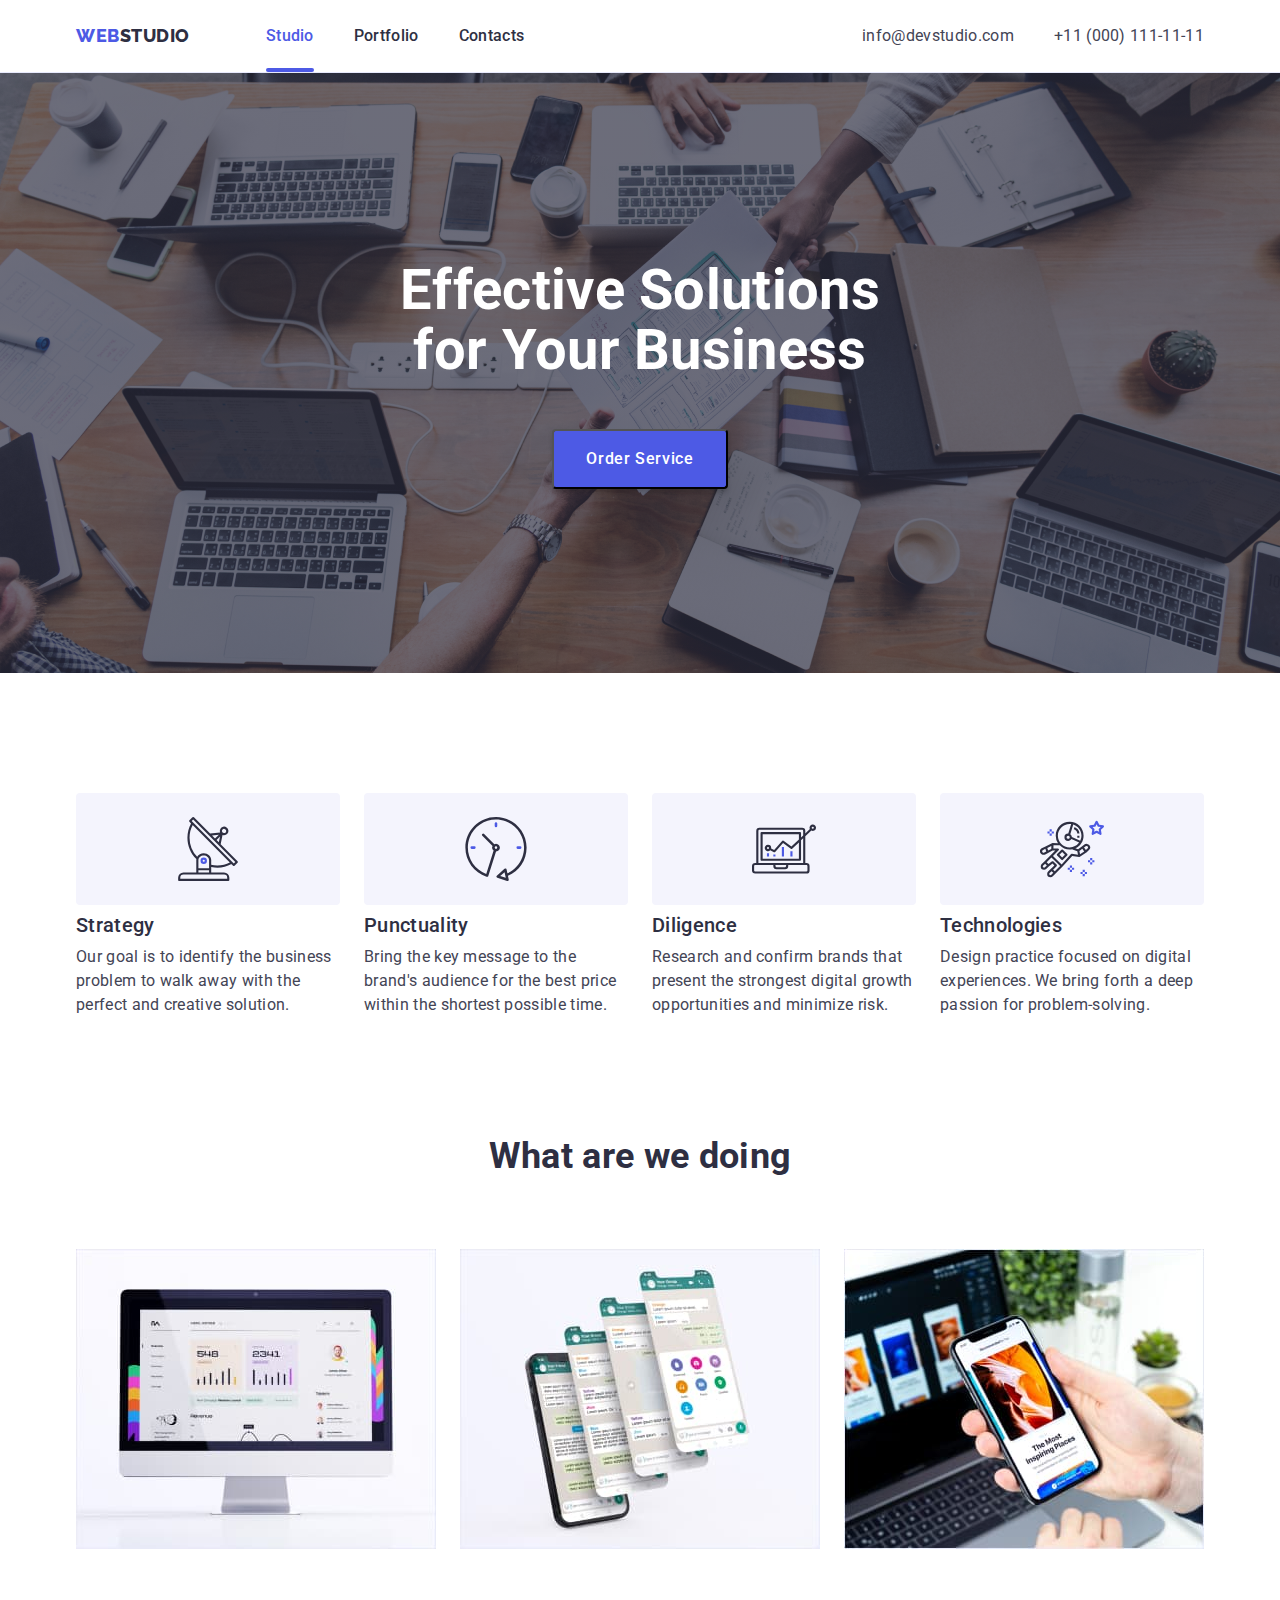
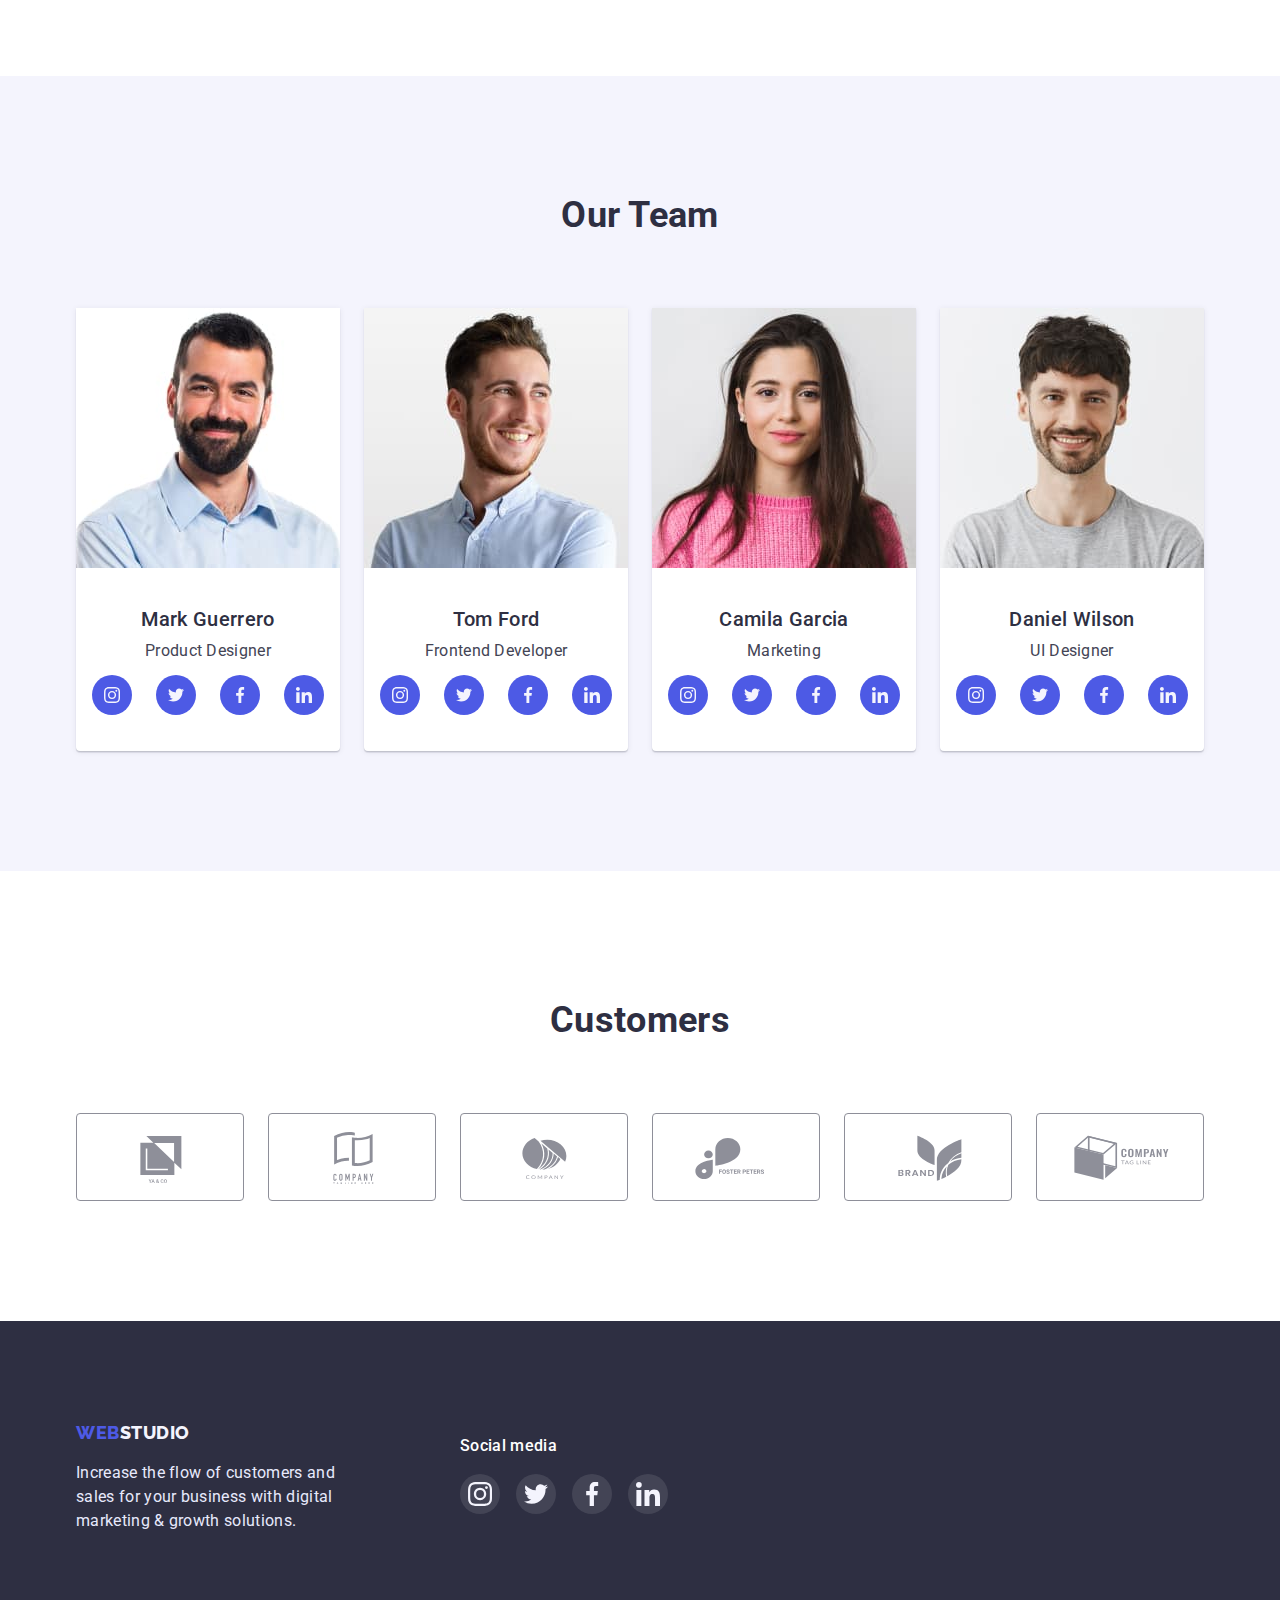
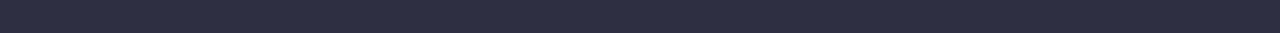
==== index.html @ 01c31805 "Initial commit" ====
<!DOCTYPE html>
<html lang="en">
  <head>
    <meta charset="UTF-8" />
    <meta http-equiv="X-UA-Compatible" content="IE=edge" />
    <meta name="viewport" content="width=device-width, initial-scale=1.0" />
    <title>Document</title>
    <link
      rel="stylesheet"
      href="https://fonts.googleapis.com/css2?family=Raleway:wght@800&family=Roboto:wght@400;500;700&display=swap"
    />
    <link
      rel="stylesheet"
      href="https://cdnjs.cloudflare.com/ajax/libs/modern-normalize/1.1.0/modern-normalize.min.css"
    />
    <link rel="stylesheet" href="./css/styles.css" />
  </head>
  <body>
    <header class="header">
      <div class="container nav-items">
        <nav class="header-nav">
          <a href="./index.html" class="header-logo"><span>Web</span>studio</a>

          <ul class="site-nav">
            <li class="nav-item item">
              <a href="./index.html" class="link current">Studio</a>
            </li>
            <li class="nav-item item">
              <a href="./portfolio.html" class="link">Portfolio</a>
            </li>
            <li class="nav-item item"><a href="" class="link">Contacts</a></li>
          </ul>
        </nav>

        <ul class="contact-list">
          <li class="item">
            <a href="" class="contacts">info@devstudio.com</a>
          </li>
          <li class="item">
            <a href="" class="contacts">+11 (000) 111-11-11</a>
          </li>
        </ul>
      </div>
    </header>

    <main>
      <!--Hero section-->
      <section class="hero">
        <div class="container">
          <h1 class="hero-title">Effective Solutions for Your Business</h1>

          <button type="button" class="button button-hero" data-modal-open>Order Service</button>
        </div>
      </section>

      <!--Features list-->
      <section class="section">
        <h2 class="visually-hidden">Перечень услуг</h2>
        <div class="container">
          <ul class="features">
            <li class="feture-item item icon-antenna">
              <div class="feature-thumb">
              <svg class="feature-icon" width="64" height="64">
                <use href="./images/symbol-defs.svg#icon-antenna"></use>
              </svg>
              </div>
              <h3 class="feature-title title">Strategy</h3>
              <p>
                Our goal is to identify the business problem to walk away with
                the perfect and creative solution.
              </p>
            </li>
            <li class="feture-item item">
              <div class="feature-thumb">
              <svg class="feature-icon" width="64" height="64">
                <use href="./images/symbol-defs.svg#icon-clock"></use>
              </svg>
              </div>
              <h3 class="title">Punctuality</h3>
              <p>
                Bring the key message to the brand's audience for the best price
                within the shortest possible time.
              </p>
            </li>
            <li class="feture-item item icon-diagram">
              <div class="feature-thumb">
              <svg class="feature-icon" width="64" height="64">
                <use href="./images/symbol-defs.svg#icon-diagram"></use>
              </svg>
              </div>
              <h3 class="title">Diligence</h3>
              <p>
                Research and confirm brands that present the strongest digital
                growth opportunities and minimize risk.
              </p>
            </li>
            <li class="feture-item item icon-astronaut">
              <div class="feature-thumb">
              <svg class="feature-icon" width="64" height="64">
                <use href="./images/symbol-defs.svg#icon-astronaut"></use>
              </svg>
              </div>
              <h3 class="title">Technologies</h3>
              <p>
                Design practice focused on digital experiences. We bring forth a
                deep passion for problem-solving.
              </p>
            </li>
          </ul>
        </div>
      </section>

      <!--Examples photo-->
      <section class="section padding-bottom">
        <div class="container">
          <h2 class="section-title">What are we doing</h2>

          <ul class="examples">
            <li class="item">
              <img src="./images/img1.jpg" alt="Screen" width="360" />
            </li>
            <li class="item">
              <img src="./images/img2.jpg" alt="Three phones" width="360" />
            </li>
            <li class="item">
              <img src="./images/img3.jpg" alt="One phone" width="360" />
            </li>
          </ul>
        </div>
      </section>

      <!--Team section-->
      <section class="section team">
        <div class="container">
          <h2 class="section-title">Our Team</h2>

          <ul class="team">
            <li class="item">
              <img src="./images/img-mark.jpg" alt="Mark" width="264" />
              <h3 class="team-title">Mark Guerrero</h3>
              <p>Product Designer</p>
              <div class="team-thumb">
                <a class="team-link" href="">
                  <svg class="team-icon" width="16" height="16">
                    <use href="./images/symbol-defs.svg#icon-instagram"></use>
                  </svg>
                </a>
                <a class="team-link" href="">
                  <svg class="team-icon" width="16" height="16">
                    <use href="./images/symbol-defs.svg#icon-twitter"></use>
                  </svg>
                </a>
                <a class="team-link" href="">
                  <svg class="team-icon" width="16" height="16">
                    <use href="./images/symbol-defs.svg#icon-facebook"></use>
                  </svg>
                </a>
                <a class="team-link" href="">
                  <svg class="team-icon" width="16" height="16">
                    <use href="./images/symbol-defs.svg#icon-linkedin"></use>
                  </svg>
                </a>
              </div>
            </li>
            <li class="item">
              <img src="./images/img-tom.jpg" alt="Tom" width="264" />
              <h3 class="team-title">Tom Ford</h3>
              <p>Frontend Developer</p>
              <div class="team-thumb">
                <a class="team-link" href="">
                  <svg class="team-icon" width="16" height="16">
                    <use href="./images/symbol-defs.svg#icon-instagram"></use>
                  </svg>
                </a>
                <a class="team-link" href="">
                  <svg class="team-icon" width="16" height="16">
                    <use href="./images/symbol-defs.svg#icon-twitter"></use>
                  </svg>
                </a>
                <a class="team-link" href="">
                  <svg class="team-icon" width="16" height="16">
                    <use href="./images/symbol-defs.svg#icon-facebook"></use>
                  </svg>
                </a>
                <a class="team-link" href="">
                  <svg class="team-icon" width="16" height="16">
                    <use href="./images/symbol-defs.svg#icon-linkedin"></use>
                  </svg>
                </a>
              </div>
            </li>
            <li class="item">
              <img src="./images/img-camila.jpg" alt="Camila" width="264" />
              <h3 class="team-title">Camila Garcia</h3>
              <p>Marketing</p>
              <div class="team-thumb">
                <a class="team-link" href="">
                  <svg class="team-icon" width="16" height="16">
                    <use href="./images/symbol-defs.svg#icon-instagram"></use>
                  </svg>
                </a>
                <a class="team-link" href="">
                  <svg class="team-icon" width="16" height="16">
                    <use href="./images/symbol-defs.svg#icon-twitter"></use>
                  </svg>
                </a>
                <a class="team-link" href="">
                  <svg class="team-icon" width="16" height="16">
                    <use href="./images/symbol-defs.svg#icon-facebook"></use>
                  </svg>
                </a>
                <a class="team-link" href="">
                  <svg class="team-icon" width="16" height="16">
                    <use href="./images/symbol-defs.svg#icon-linkedin"></use>
                  </svg>
                </a>
              </div>
            </li>
            <li class="item">
              <img src="./images/img-daniel.jpg" alt="Daniel" width="264" />
              <h3 class="team-title">Daniel Wilson</h3>
              <p class="team-txt">UI Designer</p>
              <div class="team-thumb">
                <a class="team-link" href="">
                  <svg class="team-icon" width="16" height="16">
                    <use href="./images/symbol-defs.svg#icon-instagram"></use>
                  </svg>
                </a>
                <a class="team-link" href="">
                  <svg class="team-icon" width="16" height="16">
                    <use href="./images/symbol-defs.svg#icon-twitter"></use>
                  </svg>
                </a>
                <a class="team-link" href="">
                  <svg class="team-icon" width="16" height="16">
                    <use href="./images/symbol-defs.svg#icon-facebook"></use>
                  </svg>
                </a>
                <a class="team-link" href="">
                  <svg class="team-icon" width="16" height="16">
                    <use href="./images/symbol-defs.svg#icon-linkedin"></use>
                  </svg>
                </a>
              </div>
            </li>
          </ul>
        </div>
      </section>
    </main>

    <section class="section customer-section">
      <div class="container">
        <h2 class="section-title">Customers</h2>
        <ul class="customer-list">
          <li>
            <a class="customer-link" href="">
              <svg class="customer-icon">
                <use href="./images/symbol-defs.svg#icon-customer1"></use>
              </svg>
            </a>
          </li>
          <li>
            <a class="customer-link" href="">
              <svg class="customer-icon">
                <use href="./images/symbol-defs.svg#icon-customer2"></use>
              </svg>
            </a>
          </li>
          <li>
            <a class="customer-link" href="">
              <svg class="customer-icon">
                <use href="./images/symbol-defs.svg#icon-customer3"></use>
              </svg>
            </a>
          </li>
          <li>
            <a class="customer-link" href="">
              <svg class="customer-icon">
                <use href="./images/symbol-defs.svg#icon-customer4"></use>
              </svg>
            </a>
          </li>
          <li>
            <a class="customer-link" href="">
              <svg class="customer-icon">
                <use href="./images/symbol-defs.svg#icon-customer5"></use>
              </svg>
            </a>
          </li>
          <li>
            <a class="customer-link" href="">
              <svg class="customer-icon">
                <use href="./images/symbol-defs.svg#icon-customer6"></use>
              </svg>
            </a>
          </li>
        </ul>

      </div>
    </section>

    <!--Footer-->
    <footer class="footer">
      <div class="container footer-container">
        <div class="footer-content">
          <a href="./index.html" class="footer-logo"><span>Web</span>studio</a>
          <p>
            Increase the flow of customers and sales for your business with
            digital marketing & growth solutions.
          </p>
        </div>
        <div class="footer-media">
          <h2 class="footer-title">Social media</h2>
          <ul class="footer-list">
            <li class="footer-item">
              <a href="" class="footer-link">
                <svg class="footer-icon">
                  <use href="./images/symbol-defs.svg#icon-instagram"></use>
                </svg>
              </a>
            </li>
            <li class="footer-item">
              <a href="" class="footer-link">
                <svg class="footer-icon">
                  <use href="./images/symbol-defs.svg#icon-twitter"></use>
                </svg>
              </a>
            </li>
            <li class="footer-item">
              <a href="" class="footer-link">
                <svg class="footer-icon">
                  <use href="./images/symbol-defs.svg#icon-facebook"></use>
                </svg>
              </a>
            </li>
            <li class="footer-item">
              <a href="" class="footer-link">
                <svg class="footer-icon">
                  <use href="./images/symbol-defs.svg#icon-linkedin"></use>
                </svg>
              </a>
            </li>
          </ul>
        </div>
      </div>
    </footer>

    <!-- Modal -->
    <div class="backdrop is-hidden" data-modal>
      <div class="modal">
        <button class="close-btn" data-modal-close>
          <svg class="icon-close">
            <use href="./images/symbol-defs.svg#icon-close"></use>
          </svg>
        </button>
        <h2>Leave your contacts and we will call you back</h2>
        <form class="js-speaker-form">
          <label for="name">Name</label>
          <input type="text" name="name" id="name">

          <label for="tel">Phone</label>
          <input type="tel" name="tel" id="tel">

          <label for="mail">Email</label>
          <input type="email" name="mail" id="mail">

          <label for="comment">Comment</label>
          <textarea name="comment" id="comment" cols="30" rows="10"></textarea>

          <input type="checkbox" name="accept" value="accept" id="accept">
          <label for="accept">I accept the terms and conditions of the Privacy Policy</label>

          <button type="submit">Send</button>
        </form>
      </div>
    </div>

    <script src="./js/modal.js"></script>
  </body>
</html>
---- css/styles.css ----
:root {
    --heading-text-color: #2E2F42;
    --primary-text-color: #434455;
    --hero-title-color: #FFFFFF;
    --hover-focus-color: #4D5AE5;
    --footer-logo-color: #F4F4FD;
    --footer-text: #E7E9FC;
    --button-backgrnd-color-accent: #404BBF;
    --customer-bg-cl: #8E8F99;
    --footer-10-link-bg: rgba(255, 255, 255, 0.1);
    --green-cl: #31D0AA;
    --modal-bg: #FCFCFC;
     

}

body {
    background-color: #FFFFFF;
    color: var(--primary-text-color);
    font-family: Roboto, sans-serif;
    letter-spacing: 0.02em;
    font-weight: 400;
    font-size: 16px;
    line-height: 1.5;
}

ul {
    padding: 0;
    margin: 0;
    list-style: none;
}


/* header logo */
.header {
    border-bottom: 1px solid var(--footer-text);
}
.header-logo {
    color: var(--heading-text-color); 
    font-family: 'Raleway';
    font-weight: 800;
    font-size: 18px;
    line-height: 1.33;
    letter-spacing: 0.03em;
    text-transform: uppercase;
    text-decoration: none;

    transition: color 250ms cubic-bezier(0.4, 0, 0.2, 1);

}
.header-logo span {
    color: var(--hover-focus-color);
    
}
.header-logo:hover,
.header-logo:focus {
    color: var(--hover-focus-color);
}

.nav-items {
    display: flex;
    align-items: center;
}

.header-nav {
    display: flex;
    align-items: center;
}

/* Site nav */
.site-nav .link {
    display: block;
    padding-top: 24px;
    padding-bottom: 24px;

    color: var(--heading-text-color);
    font-weight: 500;
    font-size: 16px;
    line-height: 1.5;
    text-decoration: none;

    transition: color 250ms cubic-bezier(0.4, 0, 0.2, 1);
}

.site-nav .link:hover, 
.site-nav .link:focus {
    color: var(--hover-focus-color);
}

.site-nav .link.current {
    color: var(--hover-focus-color);
}

.site-nav {
    display: flex;
    margin-left: 76px;
}

.site-nav .item + .item {
    margin-left: 40px;
}

.nav-item {
    position: relative;
}

.current::after {
    position: absolute;
    display: inline-block;
    content: "";
    width: 100%;
    height: 4px;
    left: 0;
    bottom: 0;
    background-color: var(--hover-focus-color);
    border-radius: 2px;
}

/* contacts */
.contacts {
    color: var(--primary-text-color);
    font-size: 16px;
    line-height: 1.5;
    text-decoration: none;

    transition: color 250ms cubic-bezier(0.4, 0, 0.2, 1);
}

.contacts:hover,
.contacts:focus {
    color: var(--hover-focus-color);
}

.contact-list {
    display: flex;
    margin-left: auto;
}

.contact-list .item + .item {
    margin-left: 40px;
}

/* Container */
.container {
    margin-left: auto;
    margin-right: auto;
    width: 1158px;
    padding-left: 15px;
    padding-right: 15px;
    /* outline: 1px solid tomato; */
}


/* Hero */
.hero {
    padding-top: 188px;
    padding-bottom: 188px;

    text-align: center;
    background-color: var(--primary-text-color);

    background-image: linear-gradient(
    to right,    
    rgba(46, 47, 66, 0.7),
    rgba(46, 47, 66, 0.7)),
    
    url(../images/people-office-hero.jpg);

    background-repeat: no-repeat;
    background-position: center;
    background-size: cover;
    margin-right: auto;
    margin-left: auto;
    max-width: 1440px;
    height: 600px;
    

}

.hero-title {
    margin-left: auto;
    margin-right: auto;
    margin-top: 0;
    margin-bottom: 48px;
    width: 494px;

    color: var(--hero-title-color);
    font-weight: 700;
    font-size: 56px;
    line-height: 1.07;

}

/* Hidden */
.visually-hidden {
    position: absolute;
    width: 1px;
    height: 1px;
    margin: -1px;
    border: 0;
    padding: 0;

    white-space: nowrap;
    clip-path: inset(100%);
    clip: rect(0 0 0 0);
    overflow: hidden;
}

/* Section */
.section {
   /* background-color: aqua; */
   padding-top: 120px;
   padding-bottom: 120px;
}

.section.padding-bottom {
    padding-top: 0;
    padding-bottom: 120px;
}



.section-title {
    margin-top: 0;
    margin-bottom: 72px;

    color: var(--heading-text-color);
    font-style: 400;
    font-weight: 700;
    font-size: 36px;
    line-height: 1.11;
    text-align: center;
}


/* Features and Team */
.features {
    display: flex;
}

.features .item + .item {
    margin-left: 24px;
}

.features .item {
    min-width: 264px;
}

.features .title,
.team-title {
    margin-top: 0;
    margin-bottom: 8px;

    color: var(--heading-text-color);
    font-weight: 500;
    font-size: 20px;
    line-height: 1.2;   
}

.features p {
    margin-top: 0;
    margin-bottom: 0;
}

.feature-thumb {
    display: flex;
    background-color: var(--footer-logo-color);
    width: 264px;
    height: 112px;
    border-radius: 4px;
    justify-content: center;
    align-items: center;
    margin-bottom: 8px;
}

.feature-icon {
    
}

/* what are  we doing */
.examples {
    display: flex;
}

.examples .item + .item {
    margin-left: 24px;
}

/* Team  */
.team {
    display: flex;
}

.team .item {
    text-align: center;
    padding: 0px 0px 32px;

    background: var(--hero-title-color);
    box-shadow: 0px 1px 6px rgba(46, 47, 66, 0.08), 0px 1px 1px rgba(46, 47, 66, 0.16), 0px 2px 1px rgba(46, 47, 66, 0.08);
    border-radius: 0px 0px 4px 4px;
}

.team .item + .item {
    margin-left: 24px;
}

.section.team {
    background-color: var(--footer-logo-color);
}

.team img {
    margin-bottom: 32px;
}

.team p {
    margin-top: 0;
    margin-bottom: 8px;
}

.team-link {
    display: flex;
    text-decoration: none;
    background-color: var(--hover-focus-color);
    width: 40px;
    height: 40px;
    border-radius: 50%;
    justify-content: center;
    align-items: center;

    transition: color 250ms cubic-bezier(0.4, 0, 0.2, 1);
}

.team-link:hover,
.team-link:focus {
    background-color: var(--button-backgrnd-color-accent);
}

.team-thumb {
    display: flex;
    gap: 24px;
    justify-content: center;
    padding-top: 4px;
    padding-bottom: 4px;

}

.team-icon {
  fill: var(--footer-logo-color);  
}

/* CUSTOMERS */

.customer-section {
    padding-top: 130px;
    padding-bottom: 120px;
}

.customer-list {
    display: flex;
    gap: 24px;
}

.customer-icon {
    width: 104px;
    height: 56px;
    fill: var(--customer-bg-cl);

    transition: color 250ms cubic-bezier(0.4, 0, 0.2, 1);
}

.customer-link {
    display: flex;
    border: 1px solid var(--customer-bg-cl);
    border-radius: 4px;
    width: 168px;
    height: 88px;
    justify-content: center;
    align-items: center;

    transition: color 250ms cubic-bezier(0.4, 0, 0.2, 1);
}

.customer-link:hover .customer-icon,
.customer-icon:focus .customer-icon {
    fill: var(--button-backgrnd-color-accent);
}

.customer-link:hover,
.customer-link:focus {
    border-color: var(--button-backgrnd-color-accent);
}


/* Buttons */
.button {
    display: inline-block;

    color: var(--hero-title-color);
    background-color: var(--hover-focus-color);
    cursor: pointer;
    font-family: 'Roboto';
    font-weight: 500;
    font-size: 16px;
    line-height: 1.5;
    letter-spacing: 0.04em;
    border-radius: 4px;
    text-align: center;
}
.button.filters {
    padding: 12px 24px;

    color: var(--hover-focus-color);
    background-color: var(--footer-logo-color);
    border: 1px solid var(--footer-text);

    transition: color 250ms cubic-bezier(0.4, 0, 0.2, 1),
    background-color 250ms cubic-bezier(0.4, 0, 0.2, 1),
    box-shadow 250ms cubic-bezier(0.4, 0, 0.2, 1);
}

.button.filters:hover,
.button.filters:focus {
    color: var(--hero-title-color);
    background-color: var(--button-backgrnd-color-accent);
    box-shadow: 0px 3px 1px rgba(0, 0, 0, 0.1), 0px 2px 1px rgba(0, 0, 0, 0.08), 0px 2px 2px rgba(0, 0, 0, 0.12);
    border: none;
}

.button-hero {
    padding: 16px 32px;
    min-width: 169px;
    box-shadow: 0px 4px 4px rgba(0, 0, 0, 0.15);

    transition: background-color 250ms cubic-bezier(0.4, 0, 0.2, 1);
}

.button-hero:hover,
.button-hero:focus {
    background: var(--button-backgrnd-color-accent)
}


.buttons-potfolio {
    display: flex;
    justify-content: center;
    margin-bottom: 72px;
}

.buttons-potfolio .item + .item {
    margin-left: 24px;
}


/* Footer */
.footer-logo {
    color: var(--footer-logo-color);
    font-family: Raleway;
    font-weight: 800;
    font-size: 18px;
    line-height: 1.33;
    letter-spacing: 0.03em;
    text-transform: uppercase;
    text-decoration: none;
}
.footer-logo span {
    color: var(--hover-focus-color);
}
.footer p {
    margin-top: 0;
    margin-bottom: 0;

    color: var(--footer-text);   
}

.footer {
    padding-top: 100px;
    padding-bottom: 100px;

    background-color: var(--heading-text-color);
}

.footer-content {
    width: 264px;
    margin-right: 120px;
}
.footer-content a {
    display: inline-block;
    margin-bottom: 16px;
}

.footer-container {
    display: flex;
}

.footer-title {
    margin-bottom: 16px;

    font-weight: 500;
    font-size: 16px;
    line-height: calc(24 / 16);
    color: var(--hero-title-color);
}

.footer-list {
    display: flex;
    gap: 16px;
}

.footer-icon {
    width: 24px;
    height: 24px;
    fill: var(--footer-logo-color);
}

.footer-link {
    display: flex;
    justify-content: center;
    align-items: center;
    width: 40px;
    height: 40px;
    background-color: var(--footer-10-link-bg);
    border-radius: 50%;  

    transition: background-color 250ms cubic-bezier(0.4, 0, 0.2, 1);
}

.footer-link:hover,
.footer-link:focus {
    background-color: var(--green-cl);
}



/* Styles for portfolio */
.portfolio-title {
    margin-top: 0;
    margin-bottom: 8px;

    color: var(--heading-text-color);
    font-family: 'Roboto';
    font-weight: 500;
    font-size: 20px;
    line-height: 1.2;
}

.portfolio p {
    margin-top: 0;
    margin-bottom: 0;

    color: var(--primary-text-color);
    font-family: 'Roboto';  
}

 .section-portfolio {
    padding-top: 96px;
    padding-bottom: 120px;
 }

 .link {
    text-decoration: none;
    display: inline-block;
 }

 .portfolio {
    display: flex;
    flex-wrap: wrap;
 }

 .photo-descr {
    padding-top: 32px;
    padding-bottom: 32px;
    border: 1px solid var(--footer-text);
    border-top: none;
    padding-left: 16px;
 }

 .prtfl-items {
    width: calc((100% - 48px) / 3);
    margin-right: 24px;
    margin-bottom: 24px;
    box-shadow: none;

    transition: box-shadow 250ms cubic-bezier(0.4, 0, 0.2, 1);

 }

 .prtfl-items:nth-child(3n) {
    margin-right: 0;
 }  

 .prtfl-items:nth-last-child(-n + 3) {
    margin-bottom: 0;
 }

 .img {
    display: block;
 }

 .prtfl-items:hover,
 .prtfl-items:focus {
    box-shadow: 0px 1px 6px rgba(46, 47, 66, 0.08), 0px 1px 1px rgba(46, 47, 66, 0.16), 0px 2px 1px rgba(46, 47, 66, 0.08);
 }

 .portfolio-thumb {
    position: relative;

    overflow: hidden;
 }

 .portfolio-txt {
    position: absolute;
    display: inline-block;
    width: 296px;
    top: 40px;
    left: 32px;

    transform: translateY(270%);
    transition: transform 250ms cubic-bezier(0.4, 0, 0.2, 1),
            opacity 250ms cubic-bezier(0.4, 0, 0.2, 1);

    opacity: 0;
 }

 .portfolio-thumb::before {
    position: absolute;
    content: "";
    display: inline-block;
    width: 100%;
    height: 100%;

    transform: translateY(100%);
    transition: transform 250ms cubic-bezier(0.4, 0, 0.2, 1),
    opacity 250ms cubic-bezier(0.4, 0, 0.2, 1);

    opacity: 0;
    background-color: var(--hover-focus-color);
 }

 .portfolio-card:hover .portfolio-txt,
 .portfolio-card:focus .portfolio-txt {
    opacity: 1;
    transform: translateY(0);
 }

 .portfolio-card:hover .portfolio-thumb::before,
 .portfolio-card:focus .portfolio-thumb::before {
    opacity: 1;
    transform: translateY(0);
 }


 .portfolio-txt p {
    color: var(--footer-logo-color);
 }
 


 /* ========== M O D A L ========== */
.backdrop {
    position: fixed;
    top: 0;
    left: 0;
    width: 100%;
    height: 100%;
    background-color: rgba(46, 47, 66, 0.4);

    opacity: 1;
    transition: opacity 250ms cubic-bezier(0.4, 0, 0.2, 1);
}

.backdrop.is-hidden {
    opacity: 0;
    pointer-events: none;
}

.backdrop.is-hidden .modal {
    transform: translate(-50%, -50%) scale(0.85);
    opacity: 0;
}

.modal {
    position: absolute;
    top: 50%;
    left: 50%;
    padding-top: 24px;
    padding-right: 24px;

    min-width: 408px;
    min-height: 576px;
    background-color: var(--modal-bg);

    opacity: 1;

    transform: translate(-50%, -50%) scale(1);
    transition: transform 250ms cubic-bezier(0.4, 0, 0.2, 1), opacity 250ms cubic-bezier(0.4, 0, 0.2, 1);
}

.close-btn {
    display: flex;
    justify-content: center;
    align-items: center;
    width: 24px;
    height: 24px;

    margin-left: auto;

    border-radius: 50%;
    border: 1px solid rgba(0, 0, 0, 0.1);
    background-color: var(--footer-text);
    cursor: pointer;
}

.icon-close {
    width: 8px;
    height: 8px;
}

textarea {
    resize: none;
}
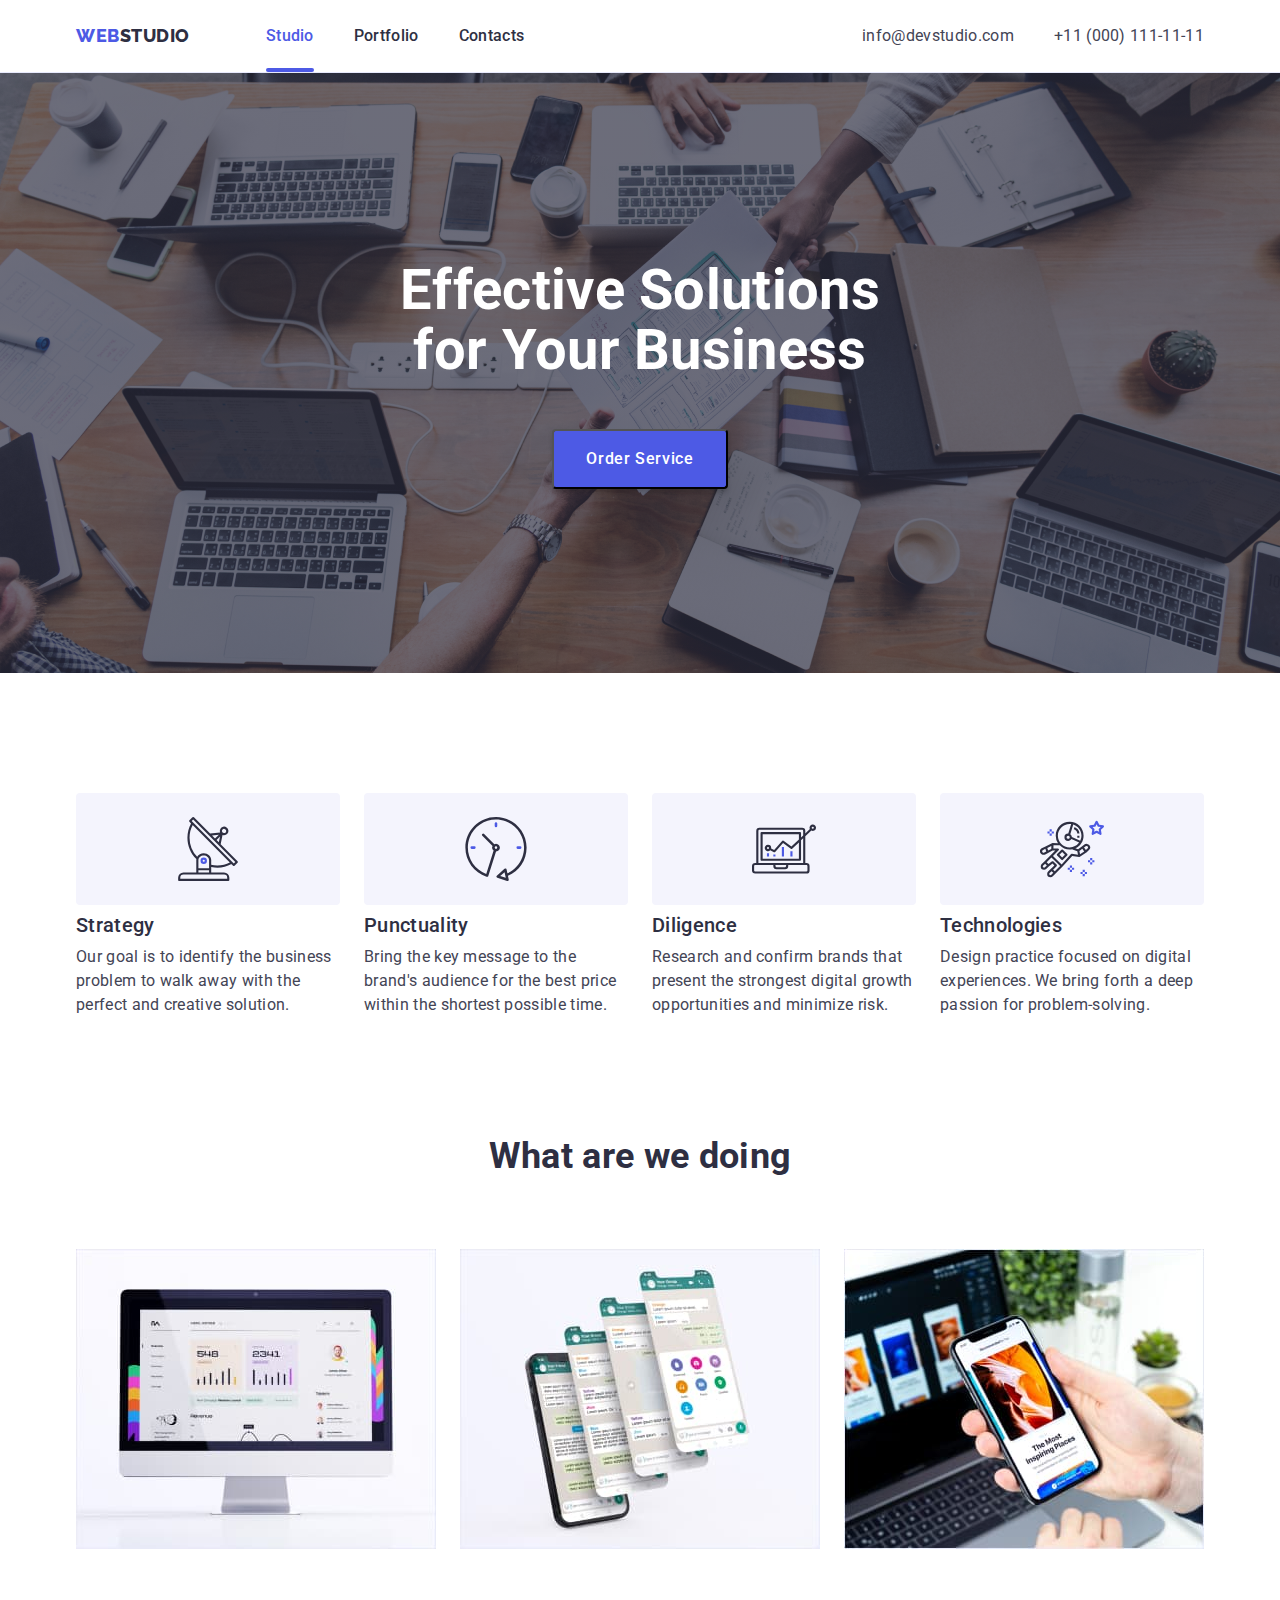
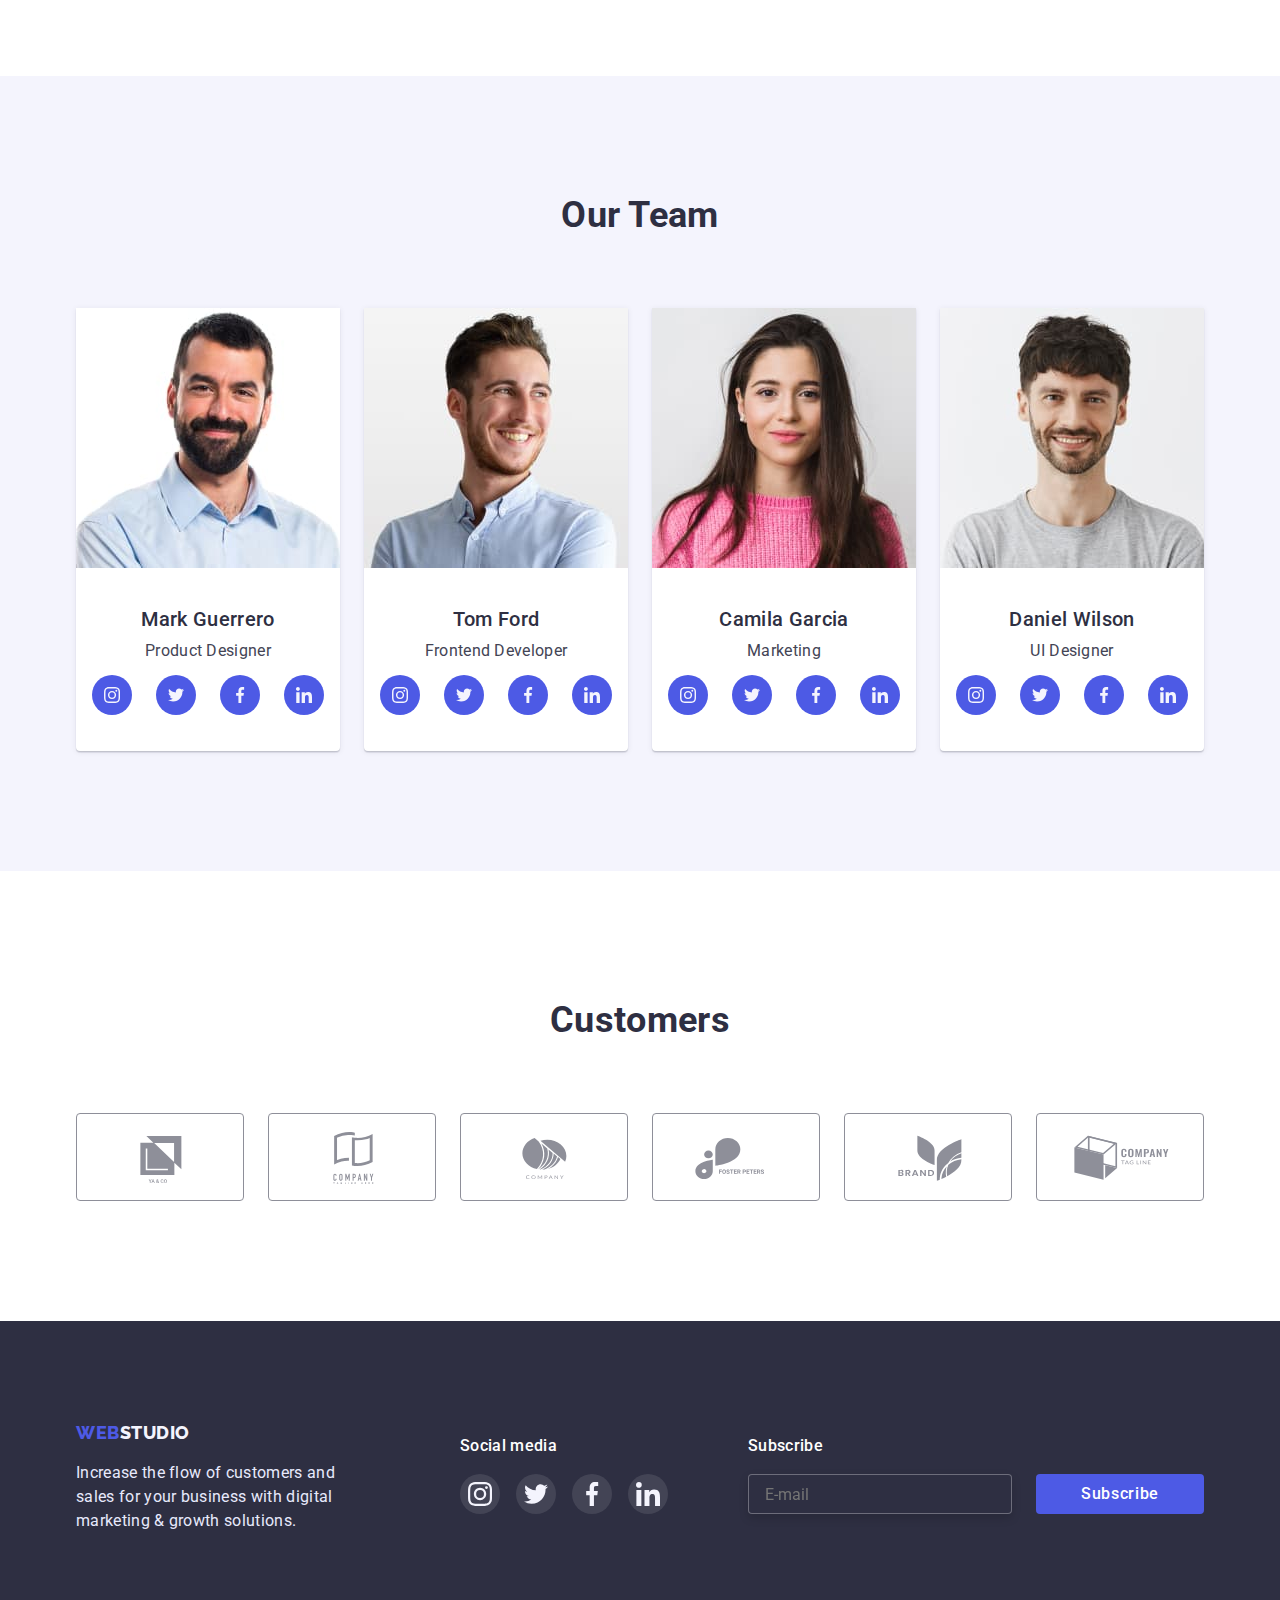
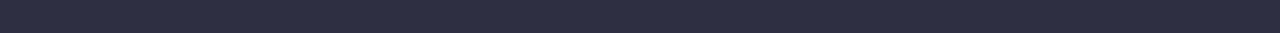
==== commit a985b23d: "add something" ====
--- a/index.html
+++ b/index.html
@@ -49,7 +49,9 @@
         <div class="container">
           <h1 class="hero-title">Effective Solutions for Your Business</h1>
 
-          <button type="button" class="button button-hero" data-modal-open>Order Service</button>
+          <button type="button" class="button button-hero" data-modal-open>
+            Order Service
+          </button>
         </div>
       </section>
 
@@ -60,9 +62,9 @@
           <ul class="features">
             <li class="feture-item item icon-antenna">
               <div class="feature-thumb">
-              <svg class="feature-icon" width="64" height="64">
-                <use href="./images/symbol-defs.svg#icon-antenna"></use>
-              </svg>
+                <svg class="feature-icon" width="64" height="64">
+                  <use href="./images/symbol-defs.svg#icon-antenna"></use>
+                </svg>
               </div>
               <h3 class="feature-title title">Strategy</h3>
               <p>
@@ -72,9 +74,9 @@
             </li>
             <li class="feture-item item">
               <div class="feature-thumb">
-              <svg class="feature-icon" width="64" height="64">
-                <use href="./images/symbol-defs.svg#icon-clock"></use>
-              </svg>
+                <svg class="feature-icon" width="64" height="64">
+                  <use href="./images/symbol-defs.svg#icon-clock"></use>
+                </svg>
               </div>
               <h3 class="title">Punctuality</h3>
               <p>
@@ -84,9 +86,9 @@
             </li>
             <li class="feture-item item icon-diagram">
               <div class="feature-thumb">
-              <svg class="feature-icon" width="64" height="64">
-                <use href="./images/symbol-defs.svg#icon-diagram"></use>
-              </svg>
+                <svg class="feature-icon" width="64" height="64">
+                  <use href="./images/symbol-defs.svg#icon-diagram"></use>
+                </svg>
               </div>
               <h3 class="title">Diligence</h3>
               <p>
@@ -96,9 +98,9 @@
             </li>
             <li class="feture-item item icon-astronaut">
               <div class="feature-thumb">
-              <svg class="feature-icon" width="64" height="64">
-                <use href="./images/symbol-defs.svg#icon-astronaut"></use>
-              </svg>
+                <svg class="feature-icon" width="64" height="64">
+                  <use href="./images/symbol-defs.svg#icon-astronaut"></use>
+                </svg>
               </div>
               <h3 class="title">Technologies</h3>
               <p>
@@ -295,7 +297,6 @@
             </a>
           </li>
         </ul>
-
       </div>
     </section>
 
@@ -342,6 +343,23 @@
             </li>
           </ul>
         </div>
+        <!-- Footer form -->
+        <div class="footer-form">
+          <h2 class="footer-title">Subscribe</h2>
+
+          <div class="footer-input-button">
+            <label for="email"></label>
+            <input
+              class="footer-input"
+              type="email"
+              name="email"
+              id="email"
+              placeholder="E-mail"
+            />
+
+            <button class="footer-btn button" type="submit">Subscribe</button>
+          </div>
+        </div>
       </div>
     </footer>
 
@@ -353,24 +371,45 @@
             <use href="./images/symbol-defs.svg#icon-close"></use>
           </svg>
         </button>
-        <h2>Leave your contacts and we will call you back</h2>
-        <form class="js-speaker-form">
-          <label for="name">Name</label>
-          <input type="text" name="name" id="name">
-
-          <label for="tel">Phone</label>
-          <input type="tel" name="tel" id="tel">
-
-          <label for="mail">Email</label>
-          <input type="email" name="mail" id="mail">
-
-          <label for="comment">Comment</label>
-          <textarea name="comment" id="comment" cols="30" rows="10"></textarea>
-
-          <input type="checkbox" name="accept" value="accept" id="accept">
-          <label for="accept">I accept the terms and conditions of the Privacy Policy</label>
-
-          <button type="submit">Send</button>
+        <h2 class="modal-title">
+          Leave your contacts and we will call you back
+        </h2>
+        <form class="form js-speaker-form" autocomplete="on">
+          <div class="form-field">
+            <label for="name" class="form-label">Name</label>
+            <input class="form-input" type="text" name="name" id="name" />
+          </div>
+
+          <div class="form-field">
+            <label for="tel" class="form-label">Phone</label>
+            <input class="form-input" type="tel" name="tel" id="tel" />
+          </div>
+
+          <div class="form-field">
+            <label class="form-label" for="mail">Email</label>
+            <input class="form-input" type="email" name="mail" id="mail" />
+          </div>
+
+          <div class="form-field">
+            <label class="form-label" for="comment">Comment</label>
+            <textarea
+              class="form-input comment"
+              name="comment"
+              id="comment"
+              cols="30"
+              rows="10"
+              placeholder="Text input"
+            ></textarea>
+          </div>
+
+          <div class="checkbox">
+            <input type="checkbox" name="accept" value="accept" id="accept" />
+            <label class="checkbox-txt" for="accept"
+              >I accept the terms and conditions of the Privacy Policy</label
+            >
+          </div>
+
+          <button class="modal-btn button" type="submit">Send</button>
         </form>
       </div>
     </div>
--- a/css/styles.css
+++ b/css/styles.css
@@ -529,6 +529,9 @@
     background-color: var(--green-cl);
 }
 
+.footer-media {
+    margin-right: 80px;
+}
 
 
 /* Styles for portfolio */
@@ -682,8 +685,7 @@
     position: absolute;
     top: 50%;
     left: 50%;
-    padding-top: 24px;
-    padding-right: 24px;
+    padding: 24px;
 
     min-width: 408px;
     min-height: 576px;
@@ -703,6 +705,7 @@
     height: 24px;
 
     margin-left: auto;
+    margin-bottom: 24px;
 
     border-radius: 50%;
     border: 1px solid rgba(0, 0, 0, 0.1);
@@ -719,3 +722,98 @@
     resize: none;
 }
 
+.modal-title {
+    margin-bottom: 16px;
+
+    font-weight: 600;
+    font-size: 16px;
+    text-align: center;
+
+}
+
+.form{
+    width: 360px;
+    margin-left: auto;
+    margin-right: auto;
+}
+
+.form-field {
+    display: flex;
+    flex-direction: column;
+    margin-bottom: 8px;
+}
+
+.form-field textarea::placeholder {
+    font-size: 12px;
+    line-height: 14px;
+    color: rgba(117, 117, 117, 0.5);
+}
+
+.form-input {
+    width: 360px;
+    height: 40px;
+    padding: 8px 16px;
+    border: 1px solid rgba(33, 33, 33, 0.2);
+    border-radius: 4px;
+}
+
+.form-input.comment {
+    height: 120px;
+    margin-bottom: 16px;
+}
+
+.form-label {
+    margin-bottom: 4px;
+    font-size: 12px;
+    line-height: 14px;
+    color: var(--customer-bg-cl);
+}
+
+.form input[type="checkbox"] {
+  
+}
+
+.checkbox {
+    display: flex;
+    margin-bottom: 24px;
+    align-items: center;
+}
+
+.checkbox-txt {
+    font-size: 12px;
+    line-height: 1.3;
+    color: #757575;
+}
+
+.modal-btn {
+    display: flex;
+    margin-left: auto;
+    margin-right: auto;
+    justify-content: center;
+    border: none;
+    padding: 16px 32px;
+    min-width: 170px;
+}
+
+/* ==========FOOTER FORM========== */
+.footer-btn {
+    border: none;
+    padding: 8px 24px;
+    min-width: 168px;
+}
+
+.footer-input {
+    width: 264px;
+    height: 40px;
+    padding: 8px 16px;
+    margin-right: 24px;
+    
+    border: 1px solid rgba(255, 255, 255, 0.3);
+    border-radius: 4px;
+    background-color: var(--heading-text-color);
+    filter: drop-shadow(0px 4px 4px rgba(0, 0, 0, 0.15));
+}
+
+.footer-input-button {
+    display: flex;
+}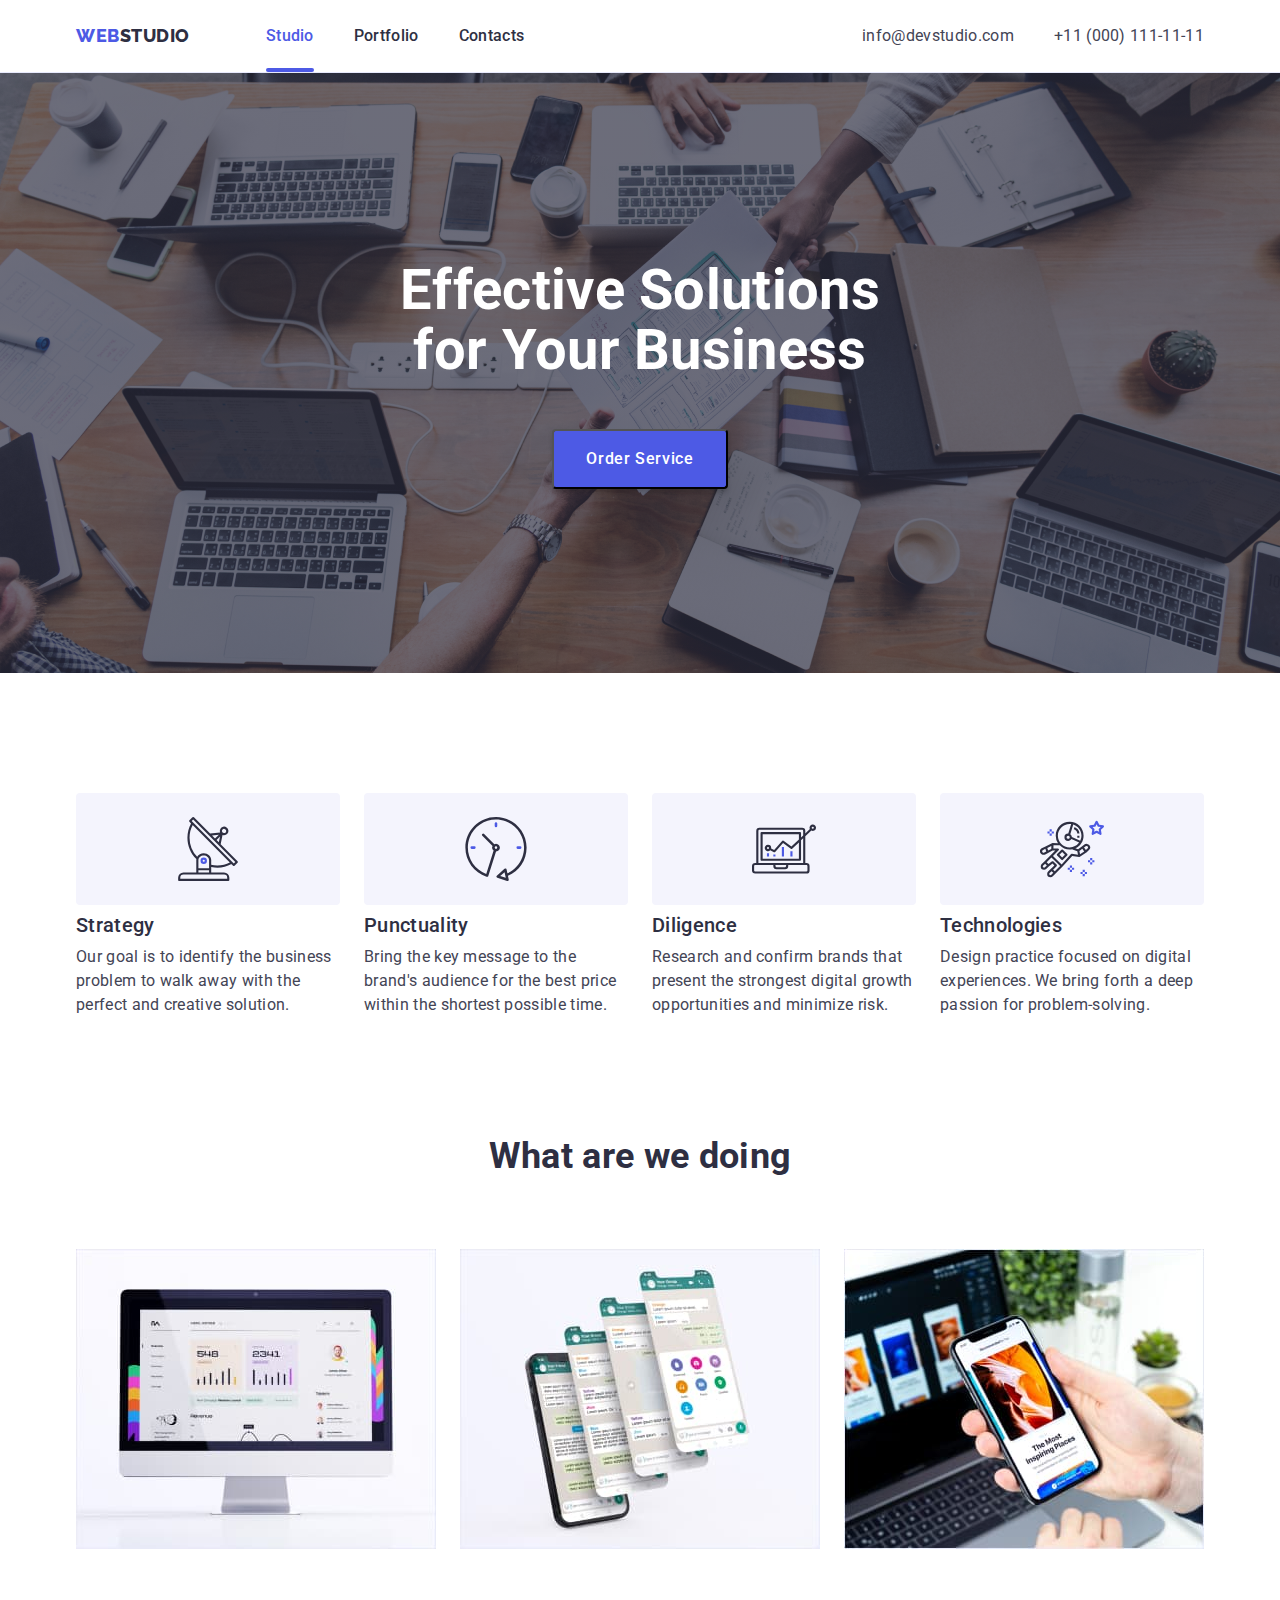
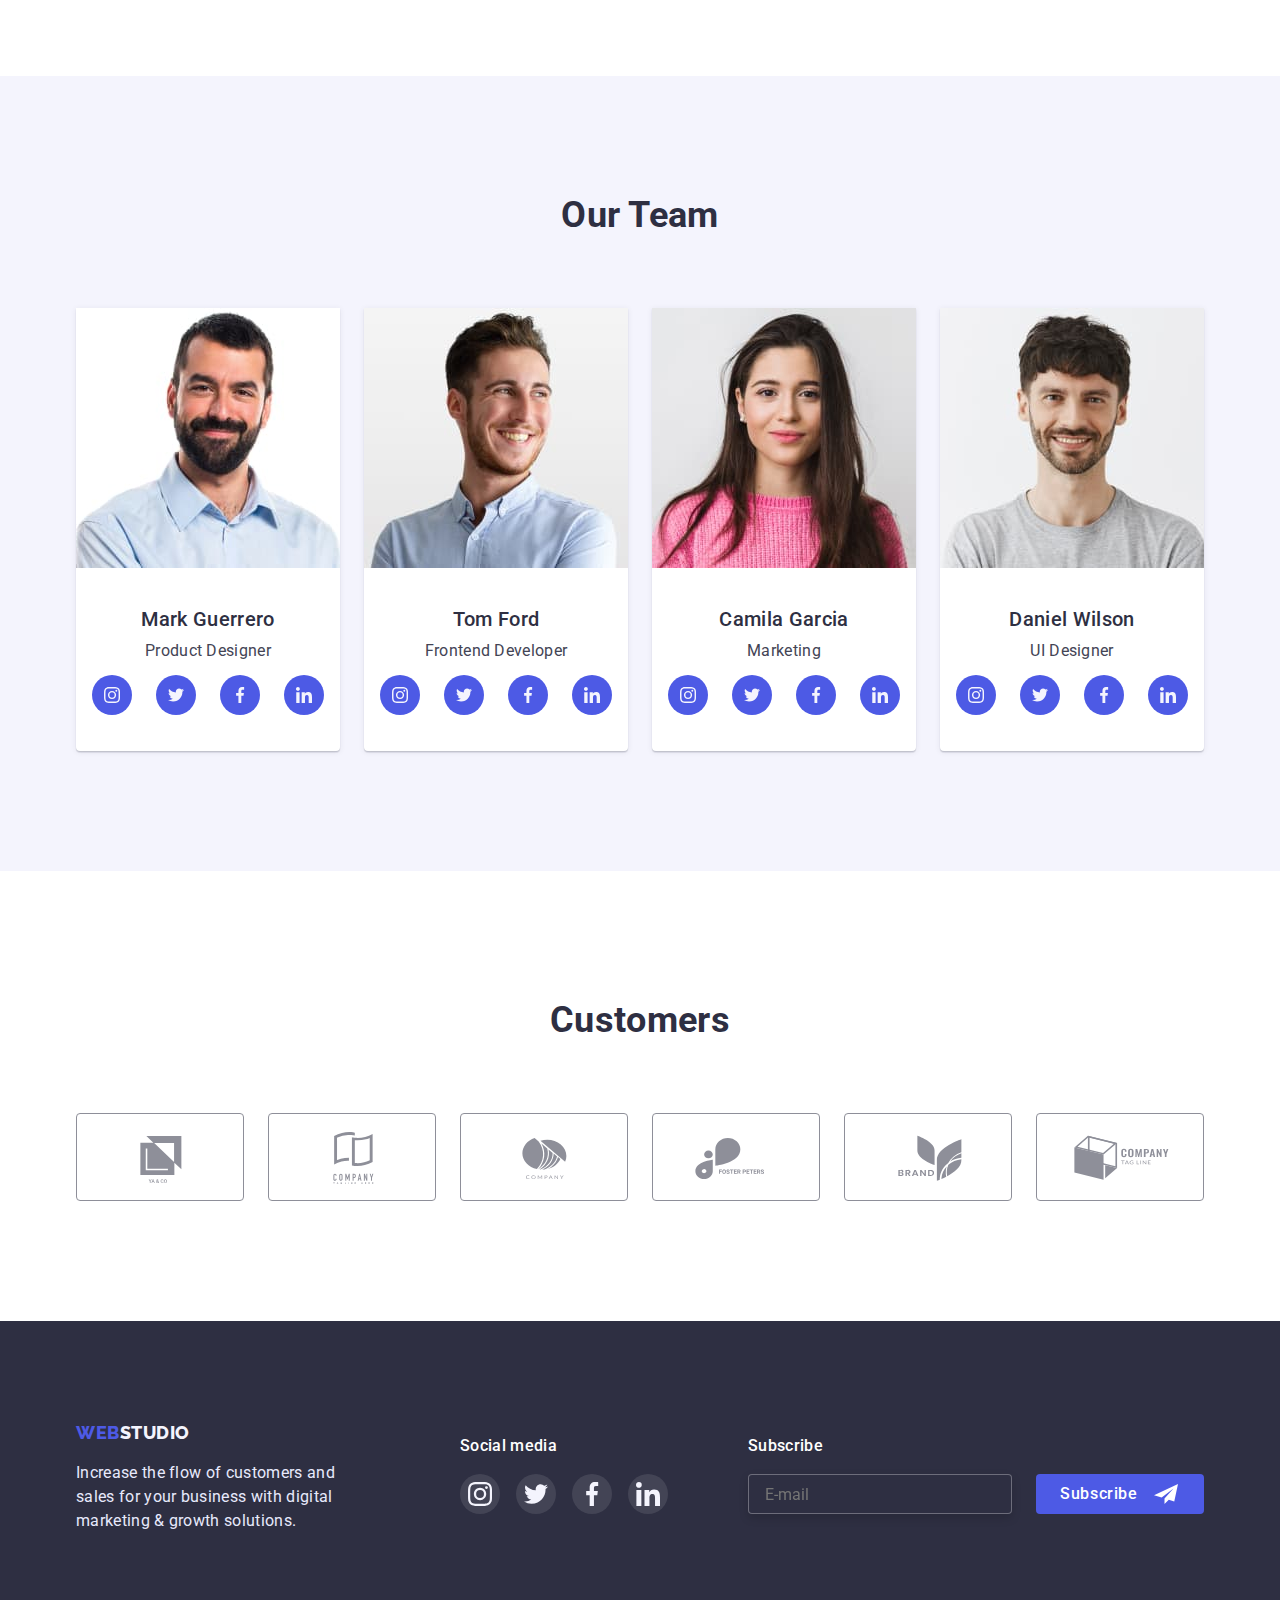
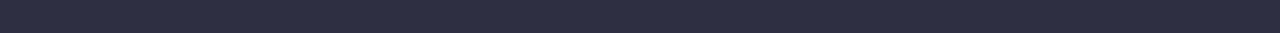
==== commit cce6c470: "add modal upgrade" ====
--- a/index.html
+++ b/index.html
@@ -357,7 +357,16 @@
               placeholder="E-mail"
             />
 
-            <button class="footer-btn button" type="submit">Subscribe</button>
+            <button class="footer-btn button" type="submit">
+              Subscribe
+              <svg class="footer-airplane">
+                <use
+                  href="./images/symbol-defs.svg#icon-airplane"
+                  width="24"
+                  height="24"
+                ></use>
+              </svg>
+            </button>
           </div>
         </div>
       </div>
@@ -378,16 +387,25 @@
           <div class="form-field">
             <label for="name" class="form-label">Name</label>
             <input class="form-input" type="text" name="name" id="name" />
+            <svg class="modal-icon" width="18" height="18">
+              <use href="./images/symbol-defs.svg#icon-person"></use>
+            </svg>
           </div>
 
           <div class="form-field">
             <label for="tel" class="form-label">Phone</label>
             <input class="form-input" type="tel" name="tel" id="tel" />
+            <svg class="modal-icon" width="18" height="18">
+              <use href="./images/symbol-defs.svg#icon-phone"></use>
+            </svg>
           </div>
 
           <div class="form-field">
             <label class="form-label" for="mail">Email</label>
             <input class="form-input" type="email" name="mail" id="mail" />
+            <svg class="modal-icon" width="18" height="18">
+              <use href="./images/symbol-defs.svg#icon-email"></use>
+            </svg>
           </div>
 
           <div class="form-field">
@@ -402,12 +420,16 @@
             ></textarea>
           </div>
 
-          <div class="checkbox">
-            <input type="checkbox" name="accept" value="accept" id="accept" />
-            <label class="checkbox-txt" for="accept"
-              >I accept the terms and conditions of the Privacy Policy</label
-            >
-          </div>
+          <label class="checkbox-label">
+            <input class="checkbox" type="checkbox" name="accept" value="accept" />
+            <span class="checkbox-icon">
+              <svg width="10" height="7">
+                <use href="./images/symbol-defs.svg#icon-checked"></use>
+              </svg>
+            </span>
+            I accept the terms and conditions of the 
+            <span class="policy"><a class="link" href="">Privacy Policy</a></span>
+          </label>
 
           <button class="modal-btn button" type="submit">Send</button>
         </form>
--- a/css/styles.css
+++ b/css/styles.css
@@ -711,6 +711,16 @@
     border: 1px solid rgba(0, 0, 0, 0.1);
     background-color: var(--footer-text);
     cursor: pointer;
+
+    transition: border-color 250ms cubic-bezier(0.4, 0, 0.2, 1),
+    box-shadow 250ms cubic-bezier(0.4, 0, 0.2, 1);
+
+}
+
+.close-btn:hover,
+.close-btn:focus {
+    border-color: var(--footer-text);
+    box-shadow: 0px 1px 6px rgba(46, 47, 66, 0.08), 0px 1px 1px rgba(46, 47, 66, 0.16), 0px 2px 1px rgba(46, 47, 66, 0.08);
 }
 
 .icon-close {
@@ -738,6 +748,7 @@
 }
 
 .form-field {
+    position: relative;
     display: flex;
     flex-direction: column;
     margin-bottom: 8px;
@@ -750,16 +761,24 @@
 }
 
 .form-input {
+    display: block;
     width: 360px;
     height: 40px;
-    padding: 8px 16px;
+    padding-top: 8px;
+    padding-right: 16px;
+    padding-left: 34px;
+    padding-bottom: 8px;
     border: 1px solid rgba(33, 33, 33, 0.2);
     border-radius: 4px;
-}
+
+    transition: outline 250ms cubic-bezier(0.4, 0, 0.2, 1);
+}
+
 
 .form-input.comment {
     height: 120px;
     margin-bottom: 16px;
+    padding-left: 16px;
 }
 
 .form-label {
@@ -774,15 +793,42 @@
 }
 
 .checkbox {
+    appearance: none;
+}
+
+.checkbox-label {
     display: flex;
     margin-bottom: 24px;
     align-items: center;
-}
-
-.checkbox-txt {
     font-size: 12px;
     line-height: 1.3;
     color: #757575;
+}
+
+.checkbox-icon {
+    display: flex;
+    width: 16px;
+    height: 16px;
+    margin-right: 8px;
+    border: 1.25px solid var(--heading-text-color);
+    border-radius: 2px;
+    justify-content: center;
+    align-items: center;
+
+    transition: border-color 250ms cubic-bezier(0.4, 0, 0.2, 1),
+    background-color 250ms cubic-bezier(0.4, 0, 0.2, 1),
+    background-origin 250ms cubic-bezier(0.4, 0, 0.2, 1);
+}
+
+.checkbox:checked + .checkbox-icon {
+    border-color: var(--hover-focus-color);
+    background-color: var(--hover-focus-color);
+    background-origin: border-box;
+}
+
+.policy .link {
+    margin-left: 4px;
+    color: var(--hover-focus-color);
 }
 
 .modal-btn {
@@ -795,11 +841,33 @@
     min-width: 170px;
 }
 
+.modal-icon {
+    position: absolute;
+    top: 29px;
+    left: 16px;
+
+    transition: fill 250ms cubic-bezier(0.4, 0, 0.2, 1);
+
+}
+
+.form-input:focus ~ .modal-icon {
+    fill: var(--hover-focus-color);
+}
+
+.form-input:focus {
+    outline: 1px solid var(--hover-focus-color);
+}
+
+
+
 /* ==========FOOTER FORM========== */
 .footer-btn {
     border: none;
+    display: flex;
     padding: 8px 24px;
     min-width: 168px;
+    height: 40px;
+    align-items: center;
 }
 
 .footer-input {
@@ -816,4 +884,11 @@
 
 .footer-input-button {
     display: flex;
-}+}
+
+.footer-airplane {
+    width: 24px;
+    height: 24px;
+    margin-left: 16px;
+}
+
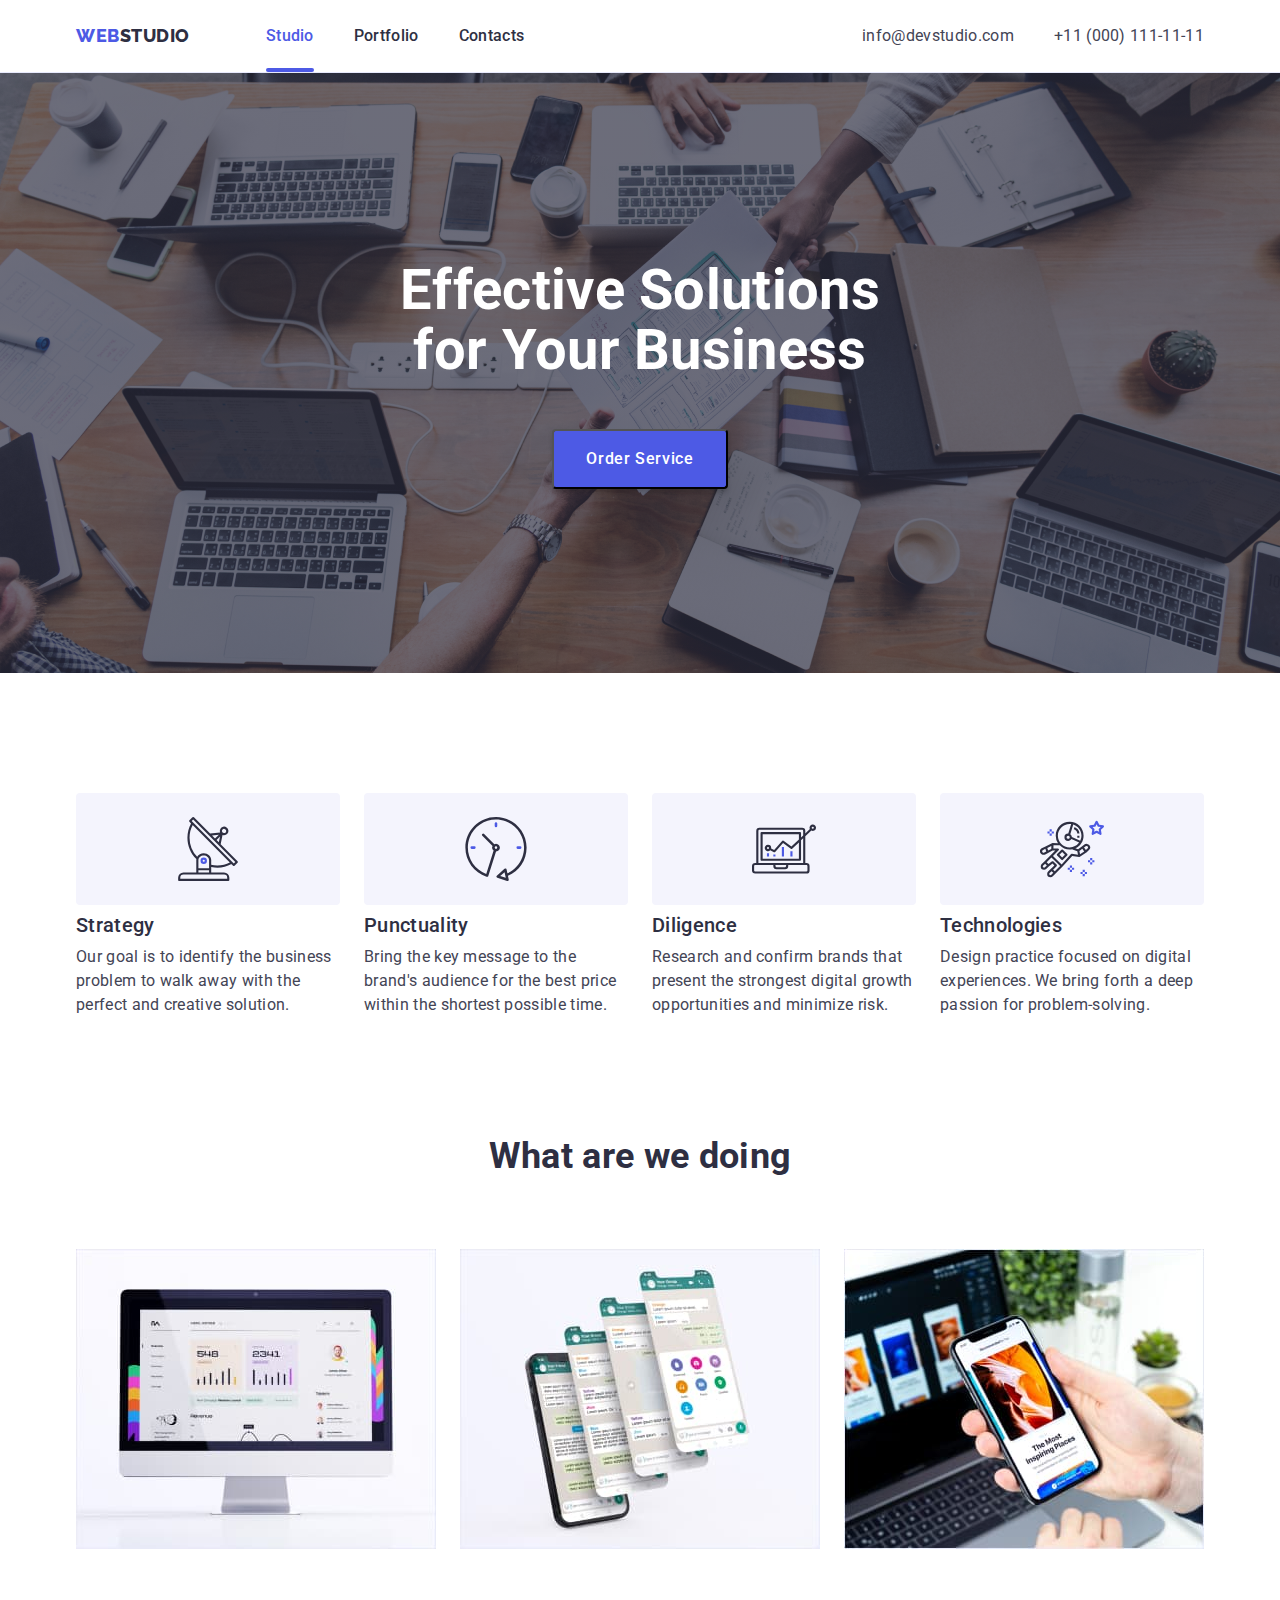
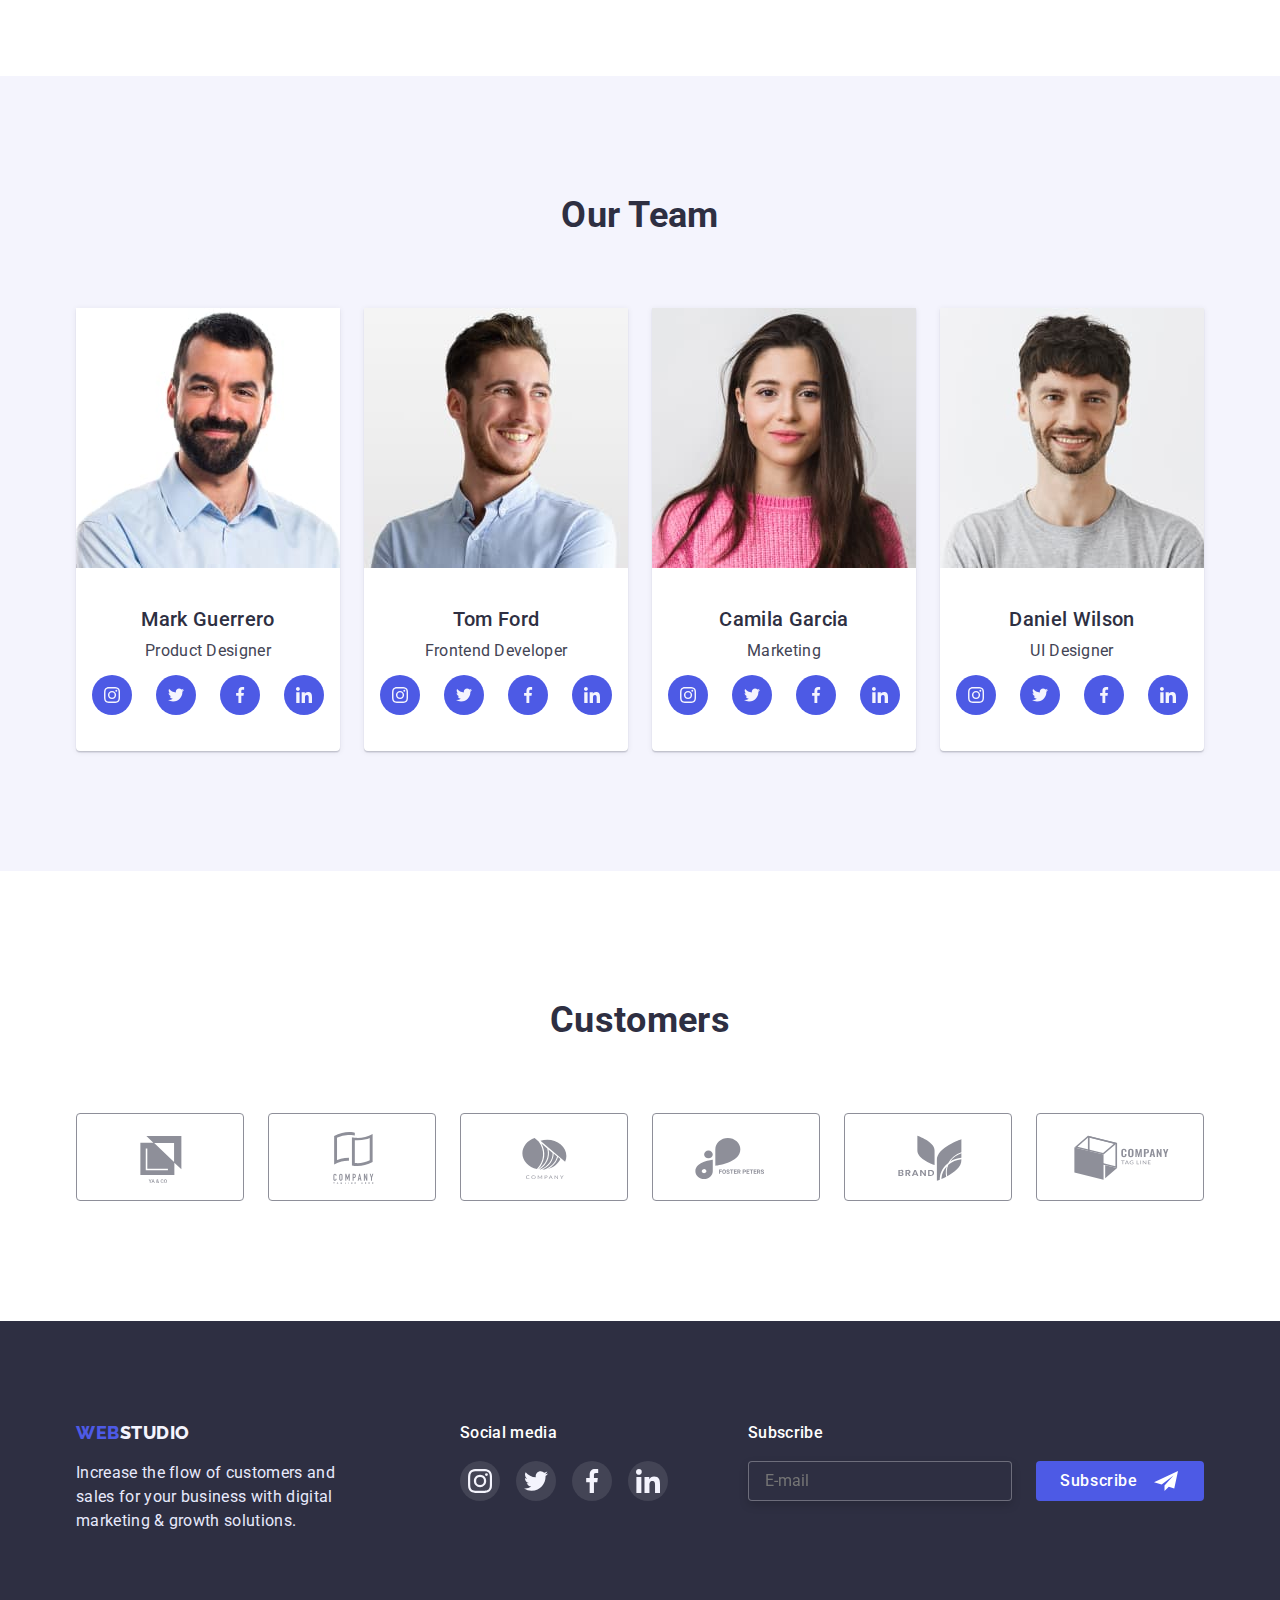
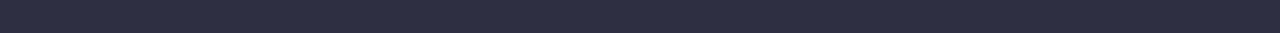
==== commit bbb0a679: "fixes" ====
--- a/index.html
+++ b/index.html
@@ -342,11 +342,13 @@
               </a>
             </li>
           </ul>
-        </div>
+          </div>
+        
         <!-- Footer form -->
         <div class="footer-form">
-          <h2 class="footer-title">Subscribe</h2>
-
+          <b class="footer-title">Subscribe</b>
+
+      <form class="footer-fom">
           <div class="footer-input-button">
             <label for="email"></label>
             <input
@@ -369,6 +371,7 @@
             </button>
           </div>
         </div>
+      </form>
       </div>
     </footer>
 
--- a/css/styles.css
+++ b/css/styles.css
@@ -490,10 +490,13 @@
 
 .footer-container {
     display: flex;
+
 }
 
 .footer-title {
+    display: inline-block;
     margin-bottom: 16px;
+    margin-top: 0;
 
     font-weight: 500;
     font-size: 16px;
@@ -861,6 +864,11 @@
 
 
 /* ==========FOOTER FORM========== */
+
+.modal-descr {
+    display: block;
+    margin-bottom: 16px;
+}
 .footer-btn {
     border: none;
     display: flex;
@@ -875,7 +883,8 @@
     height: 40px;
     padding: 8px 16px;
     margin-right: 24px;
-    
+
+    color: var(--footer-text);
     border: 1px solid rgba(255, 255, 255, 0.3);
     border-radius: 4px;
     background-color: var(--heading-text-color);
